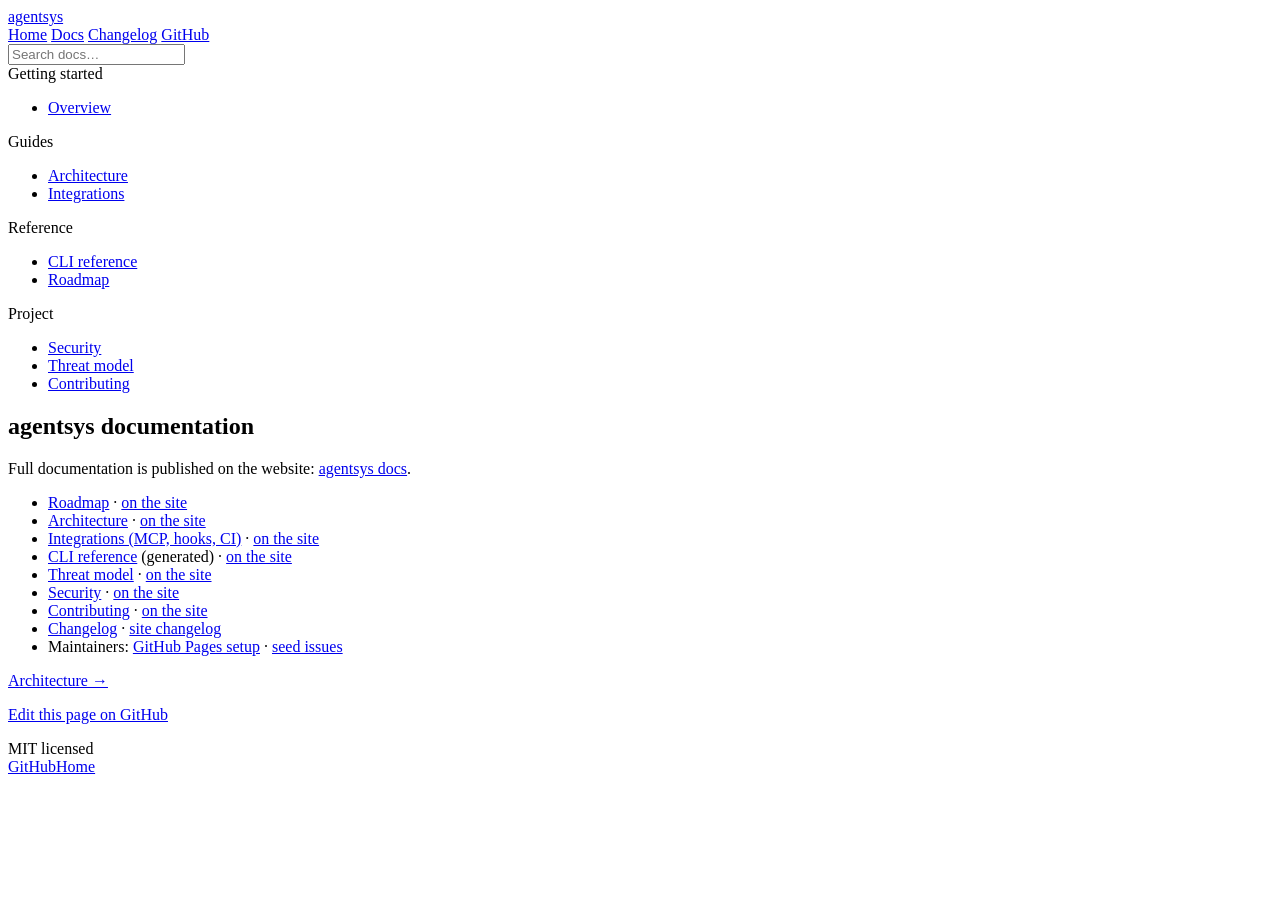
==== site/docs/index.html @ ccf73db9 "feat: build documentation into GitHub Pages site Add a stdlib docs generator with sidebar, TOC, sear" ====
<!doctype html>
<html lang="en">
<head>
<meta charset="utf-8">
<meta name="viewport" content="width=device-width, initial-scale=1">
<title>agentsys documentation — agentsys docs</title>
<link rel="preconnect" href="https://fonts.googleapis.com">
<link rel="preconnect" href="https://fonts.gstatic.com" crossorigin>
<link href="https://fonts.googleapis.com/css2?family=DM+Sans:wght@400;500;600&family=JetBrains+Mono:wght@400;500&display=swap" rel="stylesheet">
<link rel="stylesheet" href="/agentsys/css/site.css">
<link rel="stylesheet" href="/agentsys/css/docs.css">
</head>
<body class="docs-layout">
<nav class="nav is-scrolled">
  <div class="nav-inner">
    <a class="nav-brand" href="/agentsys/">agentsys</a>
    <div class="nav-right">
      <a class="nav-link" href="/agentsys/">Home</a>
      <a class="nav-link" href="index.html" aria-current="page">Docs</a>
      <a class="nav-link" href="/agentsys/changelog.html">Changelog</a>
      <a class="nav-stars" href="https://github.com/theDeviser/agentsys">GitHub</a>
    </div>
  </div>
</nav>
<div class="docs-search-wrap">
  <input type="search" id="docs-search" class="docs-search" placeholder="Search docs…" autocomplete="off" aria-label="Search documentation">
  <div id="docs-search-results" class="docs-search-results" hidden></div>
</div>
<div class="docs-shell">
<nav class="docs-sidebar" aria-label="Documentation">
<div class="docs-nav-group"><div class="docs-nav-label">Getting started</div><ul>
<li><a href="index.html" aria-current="page">Overview</a></li>
</ul></div>
<div class="docs-nav-group"><div class="docs-nav-label">Guides</div><ul>
<li><a href="architecture.html">Architecture</a></li>
<li><a href="integrations.html">Integrations</a></li>
</ul></div>
<div class="docs-nav-group"><div class="docs-nav-label">Reference</div><ul>
<li><a href="cli-reference.html">CLI reference</a></li>
<li><a href="roadmap.html">Roadmap</a></li>
</ul></div>
<div class="docs-nav-group"><div class="docs-nav-label">Project</div><ul>
<li><a href="security.html">Security</a></li>
<li><a href="threat-model.html">Threat model</a></li>
<li><a href="contributing.html">Contributing</a></li>
</ul></div>
</nav>
<main class="docs-main prose docs-prose">
<article>
<h1>agentsys documentation</h1>
<p>Full documentation is published on the website: <a href="https://thedeviser.github.io/agentsys/docs/index.html">agentsys docs</a>.</p>
<ul>
<li><a href="roadmap.html">Roadmap</a> · <a href="https://thedeviser.github.io/agentsys/docs/roadmap.html">on the site</a></li>
<li><a href="architecture.html">Architecture</a> · <a href="https://thedeviser.github.io/agentsys/docs/architecture.html">on the site</a></li>
<li><a href="integrations.html">Integrations (MCP, hooks, CI)</a> · <a href="https://thedeviser.github.io/agentsys/docs/integrations.html">on the site</a></li>
<li><a href="cli-reference.html">CLI reference</a> (generated) · <a href="https://thedeviser.github.io/agentsys/docs/cli-reference.html">on the site</a></li>
<li><a href="threat-model.html">Threat model</a> · <a href="https://thedeviser.github.io/agentsys/docs/threat-model.html">on the site</a></li>
<li><a href="security.html">Security</a> · <a href="https://thedeviser.github.io/agentsys/docs/security.html">on the site</a></li>
<li><a href="contributing.html">Contributing</a> · <a href="https://thedeviser.github.io/agentsys/docs/contributing.html">on the site</a></li>
<li><a href="/agentsys/changelog.html">Changelog</a> · <a href="https://thedeviser.github.io/agentsys/changelog.html">site changelog</a></li>
<li>Maintainers: <a href="pages-setup.html">GitHub Pages setup</a> · <a href="seed-issues.html">seed issues</a></li>
</ul>
<div class="docs-pager"><span></span><a class="docs-pager-next" href="architecture.html">Architecture →</a></div>
<p class="docs-edit"><a href="https://github.com/theDeviser/agentsys/blob/main/docs/index.md">Edit this page on GitHub</a></p>
</article>
</main>

</div>
<footer class="footer">
  <div class="footer-inner">
    <div class="footer-brand">MIT licensed</div>
    <div class="footer-links"><a href="https://github.com/theDeviser/agentsys">GitHub</a><a href="/agentsys/">Home</a></div>
  </div>
</footer>
<script src="/agentsys/js/docs.js"></script>
</body>
</html>
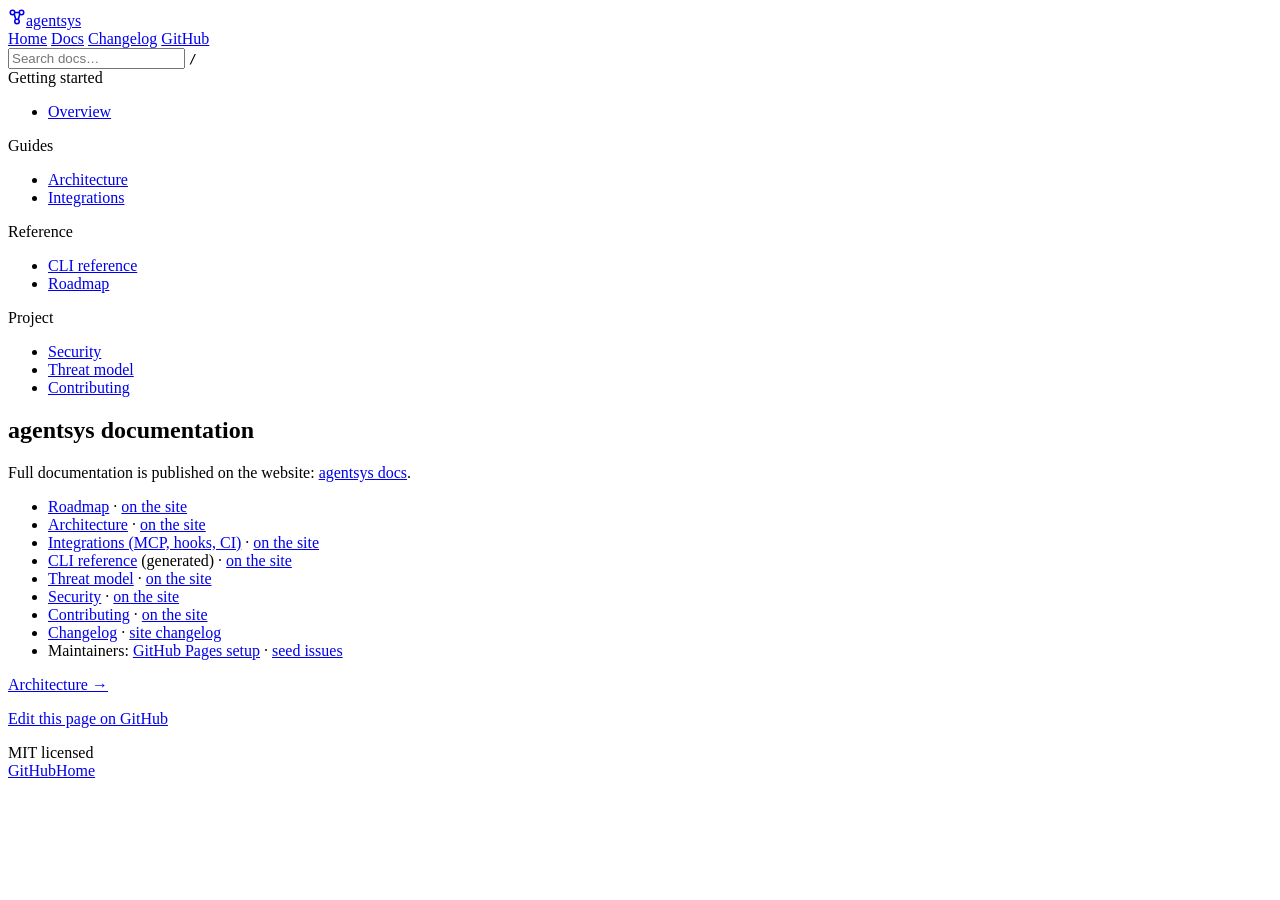
==== commit 265759b6: "fix: polish docs layout, landing page, and dark dashboard hero Move docs search into the sidebar, sh" ====
--- a/site/docs/index.html
+++ b/site/docs/index.html
@@ -11,9 +11,12 @@
 <link rel="stylesheet" href="/agentsys/css/docs.css">
 </head>
 <body class="docs-layout">
+<svg width="0" height="0" style="position:absolute" aria-hidden="true">
+  <symbol id="i-mark" viewBox="0 0 16 16" fill="none" stroke="currentColor" stroke-width="1.4"><circle cx="4" cy="4" r="2"/><circle cx="12" cy="4" r="2"/><circle cx="8" cy="12" r="2"/><path d="M5.5 5.4 7 10.4M10.5 5.4 9 10.4M6 4h4"/></symbol>
+</svg>
 <nav class="nav is-scrolled">
   <div class="nav-inner">
-    <a class="nav-brand" href="/agentsys/">agentsys</a>
+    <a class="nav-brand" href="/agentsys/"><svg width="18" height="18"><use href="#i-mark"/></svg>agentsys</a>
     <div class="nav-right">
       <a class="nav-link" href="/agentsys/">Home</a>
       <a class="nav-link" href="index.html" aria-current="page">Docs</a>
@@ -22,12 +25,13 @@
     </div>
   </div>
 </nav>
-<div class="docs-search-wrap">
-  <input type="search" id="docs-search" class="docs-search" placeholder="Search docs…" autocomplete="off" aria-label="Search documentation">
-  <div id="docs-search-results" class="docs-search-results" hidden></div>
-</div>
 <div class="docs-shell">
 <nav class="docs-sidebar" aria-label="Documentation">
+<div class="docs-search-box">
+<input type="search" id="docs-search" class="docs-search" placeholder="Search docs…" autocomplete="off" aria-label="Search documentation">
+<kbd class="docs-search-kbd" aria-hidden="true">/</kbd>
+<div id="docs-search-results" class="docs-search-results" hidden></div>
+</div>
 <div class="docs-nav-group"><div class="docs-nav-label">Getting started</div><ul>
 <li><a href="index.html" aria-current="page">Overview</a></li>
 </ul></div>
